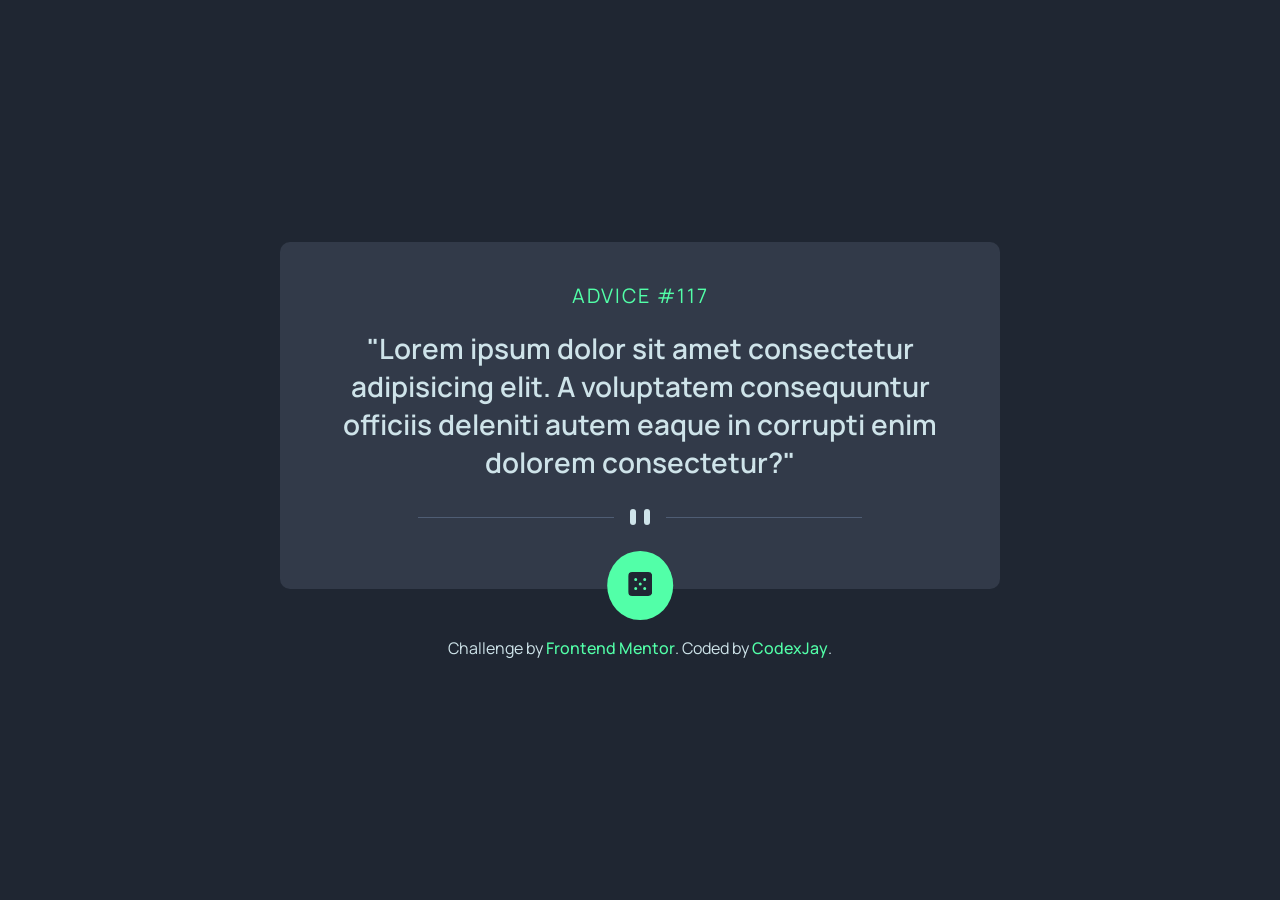
==== docs/index.html @ 70c80e73 "update" ====
<!DOCTYPE html>
<html lang="en">
<head>
  <meta charset="UTF-8">
  <meta name="viewport" content="width=device-width, initial-scale=1.0"> <!-- displays site properly based on user's device -->

  <link rel="icon" type="image/png" sizes="32x32" href="./images/favicon-32x32.png">
  
  <title>Frontend Mentor | Advice generator app</title>
  <link rel="stylesheet" href="./style.css">

</head>
<body>
  <div class="">
    <div class="container">
      <p class="title">Advice #<span class="id">117</span></p>
      <p class="quote">"Lorem ipsum dolor sit amet consectetur adipisicing elit. A voluptatem consequuntur officiis deleniti autem eaque in corrupti enim dolorem consectetur?"</p>
        <img class='mobileImg' src="./images/pattern-divider-mobile.svg" alt="pattern divider" />
        <img class='desktopImg' src="./images/pattern-divider-desktop.svg" alt="pattern divider" />
        <div class="">
          <button onClick="fetchAdvice()">
            <img src="./images/icon-dice.svg" alt="dice icon" />
          </button>
        </div>
    </div>
  </div>

    <div class="attribution">
      Challenge by <a href="https://www.frontendmentor.io?ref=challenge" target="_blank">Frontend Mentor</a>. 
      Coded by <a href="#" target="_blank">CodexJay</a>.
    </div>

  <script src="./app.js"></script>
</body>
</html>
---- docs/style.css ----
@import url('https://fonts.googleapis.com/css2?family=Manrope:wght@800&display=swap');

*{
    margin: 0;
    padding: 0;
    box-sizing: border-box;
  }
  
  body{
    background-color:  hsl(218, 23%, 16%);
    color: hsl(193, 38%, 86%);
    display: flex;
    flex-direction: column;
    justify-content: center;
    align-items: center;
    min-height: 100vh;
    text-align: center;
    font-family: 'Manrope', sans-serif;
  }
  
  .container{
    background-color: hsl(217, 19%, 24%);
    width: 90%;
    max-width: 800px;
    margin-inline: auto;
    text-align: center;
    padding: 2.5rem 2rem 4rem;
    position: relative;
    border-radius: 10px;
  }
  
  p.title{
    color: hsl(150, 100%, 66%);
    text-transform: uppercase;
    letter-spacing: 2px;
    font-size: 20px;
    margin-bottom: 1em;
  }
  
  p.quote{
    font-size: 28px;
    font-weight: 600;
    margin-bottom: 1em;
  }
  
  img{
    max-width: 100%;
    margin-inline: auto;
  }
  
  .desktopImg{
    display: none;
  }
  
  @media (min-width: 768px) {
    .mobileImg{
      display: none;
    }
    .desktopImg{
      display: block;
    }
  }
  
  button{
    position: absolute;
    bottom: -9%;
    left: 50%;
    transform: translateX(-50%);
    padding: 1.3rem ;
    border-radius: 50%;
    border: none;
    background-color: hsl(150, 100%, 66%);
    transition: background-color 0.3s ease-in-out;
    cursor: pointer;
  }
  
  button:hover{
    box-shadow: 1px 5px 20px 0 hsl(150, 100%, 66%);
  }
  
  .attribution{
    padding-top: 3em;
  }
  
  a{
    color: hsl(150, 100%, 66%);
    text-decoration: none;
    font-weight: 500;
  }
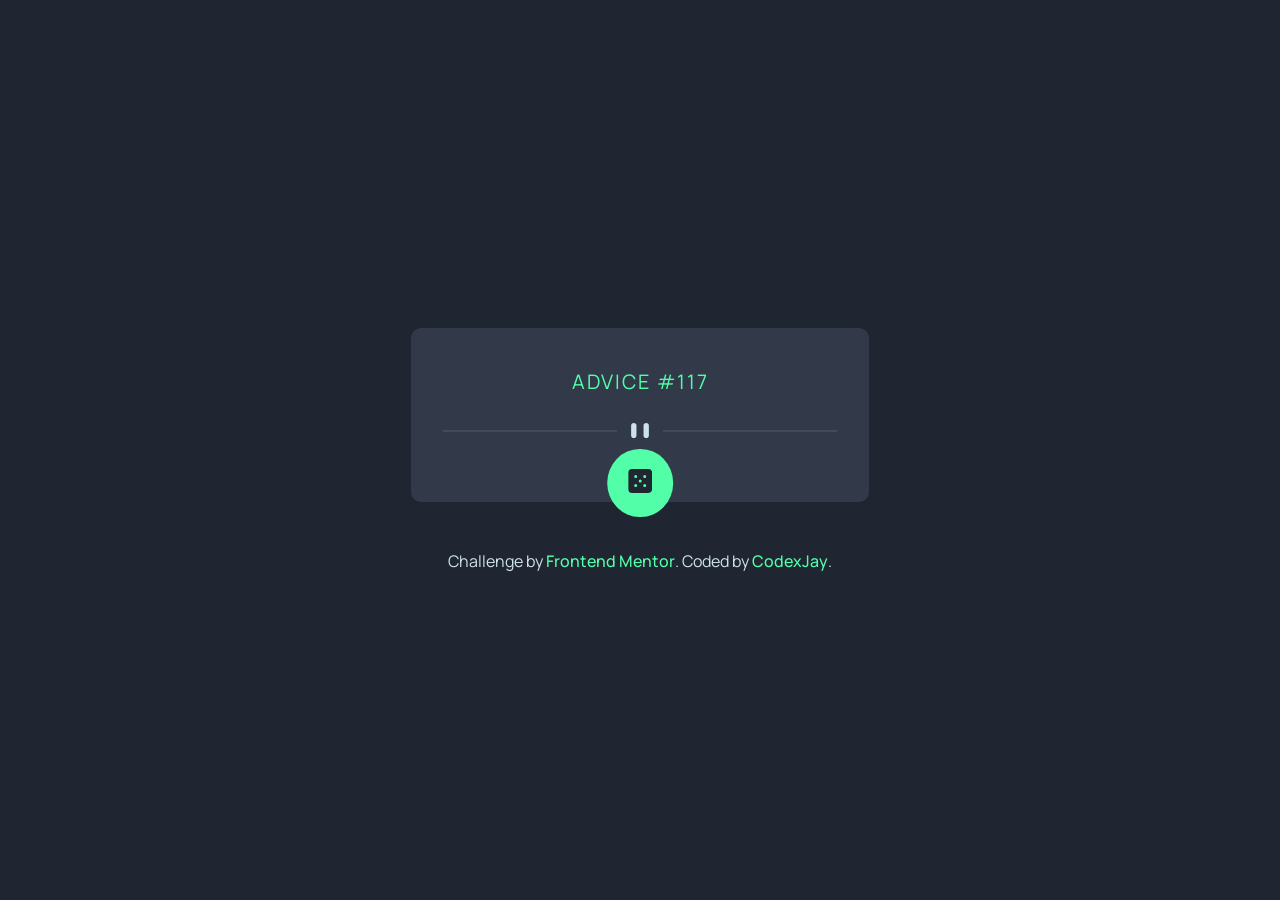
==== commit a97ee64b: "update" ====
--- a/docs/index.html
+++ b/docs/index.html
@@ -14,7 +14,7 @@
   <div class="">
     <div class="container">
       <p class="title">Advice #<span class="id">117</span></p>
-      <p class="quote">"Lorem ipsum dolor sit amet consectetur adipisicing elit. A voluptatem consequuntur officiis deleniti autem eaque in corrupti enim dolorem consectetur?"</p>
+      <p class="quote"></p>
         <img class='mobileImg' src="./images/pattern-divider-mobile.svg" alt="pattern divider" />
         <img class='desktopImg' src="./images/pattern-divider-desktop.svg" alt="pattern divider" />
         <div class="">
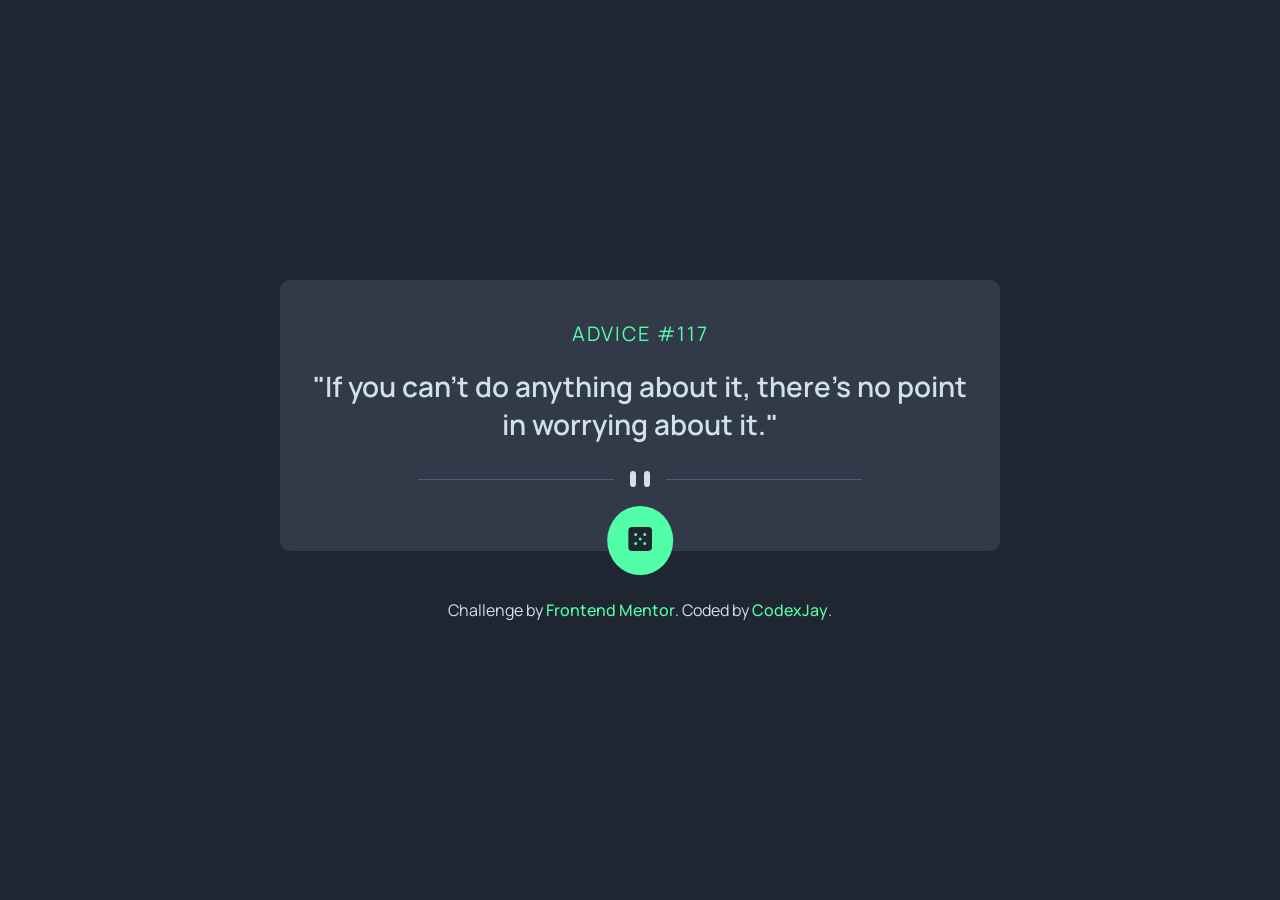
==== commit 496ea9c3: "update in html markup" ====
--- a/docs/index.html
+++ b/docs/index.html
@@ -14,7 +14,7 @@
   <div class="">
     <div class="container">
       <p class="title">Advice #<span class="id">117</span></p>
-      <p class="quote"></p>
+      <p class="quote">"If you can't do anything about it, there's no point in worrying about it."</p>
         <img class='mobileImg' src="./images/pattern-divider-mobile.svg" alt="pattern divider" />
         <img class='desktopImg' src="./images/pattern-divider-desktop.svg" alt="pattern divider" />
         <div class="">
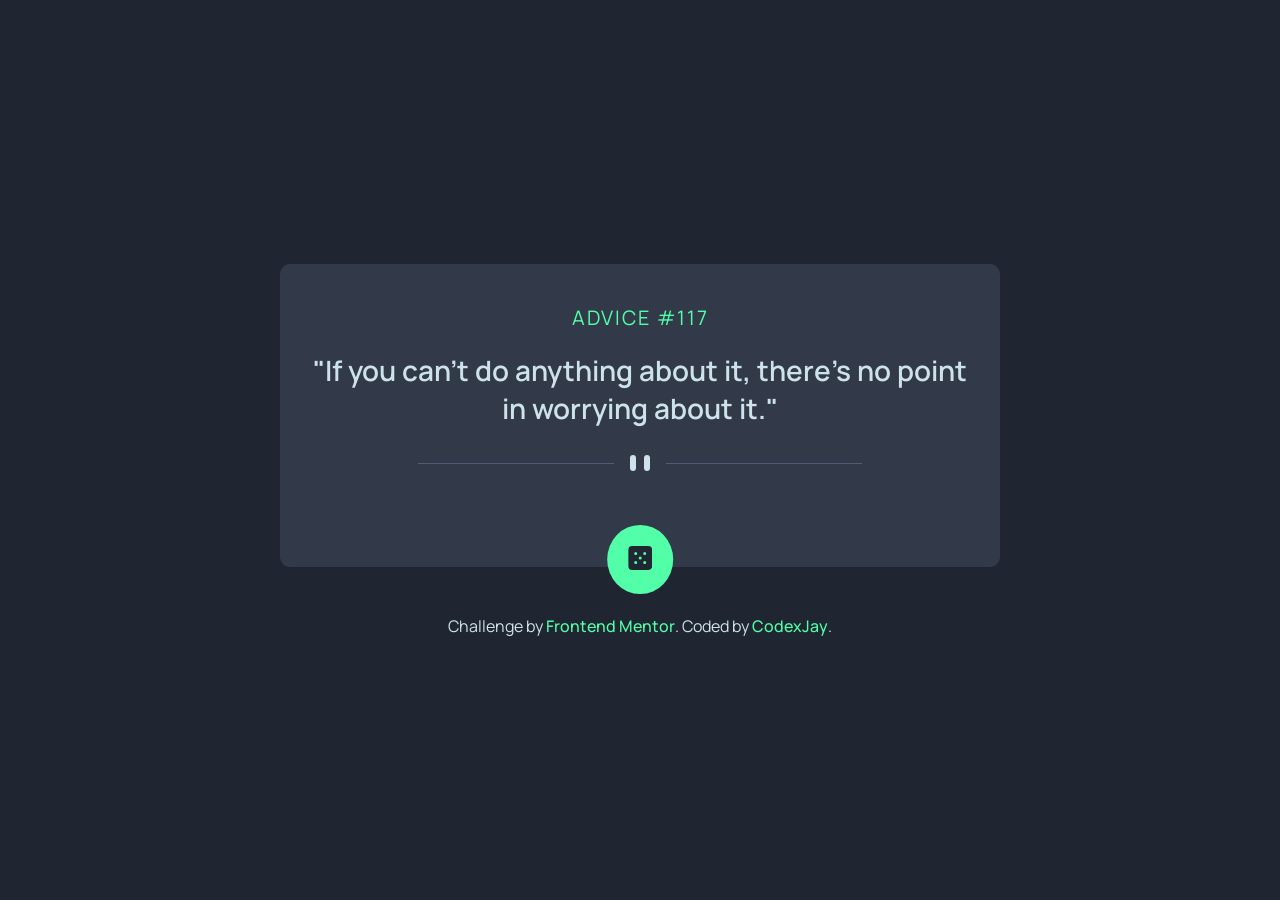
==== commit 78059215: "update on animation" ====
--- a/docs/index.html
+++ b/docs/index.html
@@ -11,24 +11,26 @@
 
 </head>
 <body>
-  <div class="">
-    <div class="container">
-      <p class="title">Advice #<span class="id">117</span></p>
-      <p class="quote">"If you can't do anything about it, there's no point in worrying about it."</p>
-        <img class='mobileImg' src="./images/pattern-divider-mobile.svg" alt="pattern divider" />
-        <img class='desktopImg' src="./images/pattern-divider-desktop.svg" alt="pattern divider" />
-        <div class="">
-          <button onClick="fetchAdvice()">
-            <img src="./images/icon-dice.svg" alt="dice icon" />
-          </button>
-        </div>
-    </div>
-  </div>
+  <main>
+    <section>
+      <div class="container">
+        <p class="title">Advice #<span class="id">117</span></p>
+        <p class="quote" role="text">"If you can't do anything about it, there's no point in worrying about it."</p>
+          <img class='mobileImg' src="./images/pattern-divider-mobile.svg" alt="pattern divider" />
+          <img class='desktopImg' src="./images/pattern-divider-desktop.svg" alt="pattern divider" />
+          <div class="">
+            <button role="button" onClick="fetchAdvice()">
+              <img src="./images/icon-dice.svg" alt="dice icon" />
+            </button>
+          </div>
+      </div>
+    </section>
 
     <div class="attribution">
       Challenge by <a href="https://www.frontendmentor.io?ref=challenge" target="_blank">Frontend Mentor</a>. 
       Coded by <a href="#" target="_blank">CodexJay</a>.
     </div>
+  </main>
 
   <script src="./app.js"></script>
 </body>
--- a/docs/style.css
+++ b/docs/style.css
@@ -6,84 +6,99 @@
     box-sizing: border-box;
   }
   
-  body{
-    background-color:  hsl(218, 23%, 16%);
-    color: hsl(193, 38%, 86%);
-    display: flex;
-    flex-direction: column;
-    justify-content: center;
-    align-items: center;
-    min-height: 100vh;
-    text-align: center;
-    font-family: 'Manrope', sans-serif;
+body{
+  background-color:  hsl(218, 23%, 16%);
+  color: hsl(193, 38%, 86%);
+  display: flex;
+  flex-direction: column;
+  justify-content: center;
+  align-items: center;
+  min-height: 100vh;
+  text-align: center;
+  font-family: 'Manrope', sans-serif;
+}
+
+.container{
+  background-color: hsl(217, 19%, 24%);
+  width: 90%;
+  max-width: 800px;
+  margin-inline: auto;
+  text-align: center;
+  padding: 2.5rem 2rem 6rem;
+  position: relative;
+  border-radius: 10px;
+}
+
+p.title{
+  color: hsl(150, 100%, 66%);
+  text-transform: uppercase;
+  letter-spacing: 2px;
+  font-size: 20px;
+  margin-bottom: 1em;
+}
+
+p.quote{
+  font-size: 28px;
+  font-weight: 600;
+  margin-bottom: 1em;
+}
+
+.animate{
+  animation: fadeIn 0.3s ease-in ;
+}
+
+@keyframes fadeIn {
+  10%,
+  50%,
+  70%{
+    opacity: .5;
   }
-  
-  .container{
-    background-color: hsl(217, 19%, 24%);
-    width: 90%;
-    max-width: 800px;
-    margin-inline: auto;
-    text-align: center;
-    padding: 2.5rem 2rem 4rem;
-    position: relative;
-    border-radius: 10px;
+  100%{
+    opacity: 1;
   }
-  
-  p.title{
-    color: hsl(150, 100%, 66%);
-    text-transform: uppercase;
-    letter-spacing: 2px;
-    font-size: 20px;
-    margin-bottom: 1em;
-  }
-  
-  p.quote{
-    font-size: 28px;
-    font-weight: 600;
-    margin-bottom: 1em;
-  }
-  
-  img{
-    max-width: 100%;
-    margin-inline: auto;
-  }
-  
-  .desktopImg{
+}
+
+img{
+  max-width: 100%;
+  margin-inline: auto;
+}
+
+.desktopImg{
+  display: none;
+}
+
+@media (min-width: 768px) {
+  .mobileImg{
     display: none;
   }
-  
-  @media (min-width: 768px) {
-    .mobileImg{
-      display: none;
-    }
-    .desktopImg{
-      display: block;
-    }
+  .desktopImg{
+    display: block;
   }
-  
-  button{
-    position: absolute;
-    bottom: -9%;
-    left: 50%;
-    transform: translateX(-50%);
-    padding: 1.3rem ;
-    border-radius: 50%;
-    border: none;
-    background-color: hsl(150, 100%, 66%);
-    transition: background-color 0.3s ease-in-out;
-    cursor: pointer;
-  }
-  
-  button:hover{
-    box-shadow: 1px 5px 20px 0 hsl(150, 100%, 66%);
-  }
-  
-  .attribution{
-    padding-top: 3em;
-  }
-  
-  a{
-    color: hsl(150, 100%, 66%);
-    text-decoration: none;
-    font-weight: 500;
-  }+}
+
+button{
+  position: absolute;
+  bottom: -9%;
+  left: 50%;
+  transform: translateX(-50%);
+  padding: 1.3rem ;
+  border-radius: 50%;
+  border: none;
+  background-color: hsl(150, 100%, 66%);
+  transition: background-color 0.3s ease-in-out;
+  cursor: pointer;
+}
+
+button:hover{
+  box-shadow: 1px 5px 20px 0 hsl(150, 100%, 66%);
+}
+
+.attribution{
+  padding-top: 3em;
+}
+
+a{
+  color: hsl(150, 100%, 66%);
+  text-decoration: none;
+  font-weight: 500;
+}
